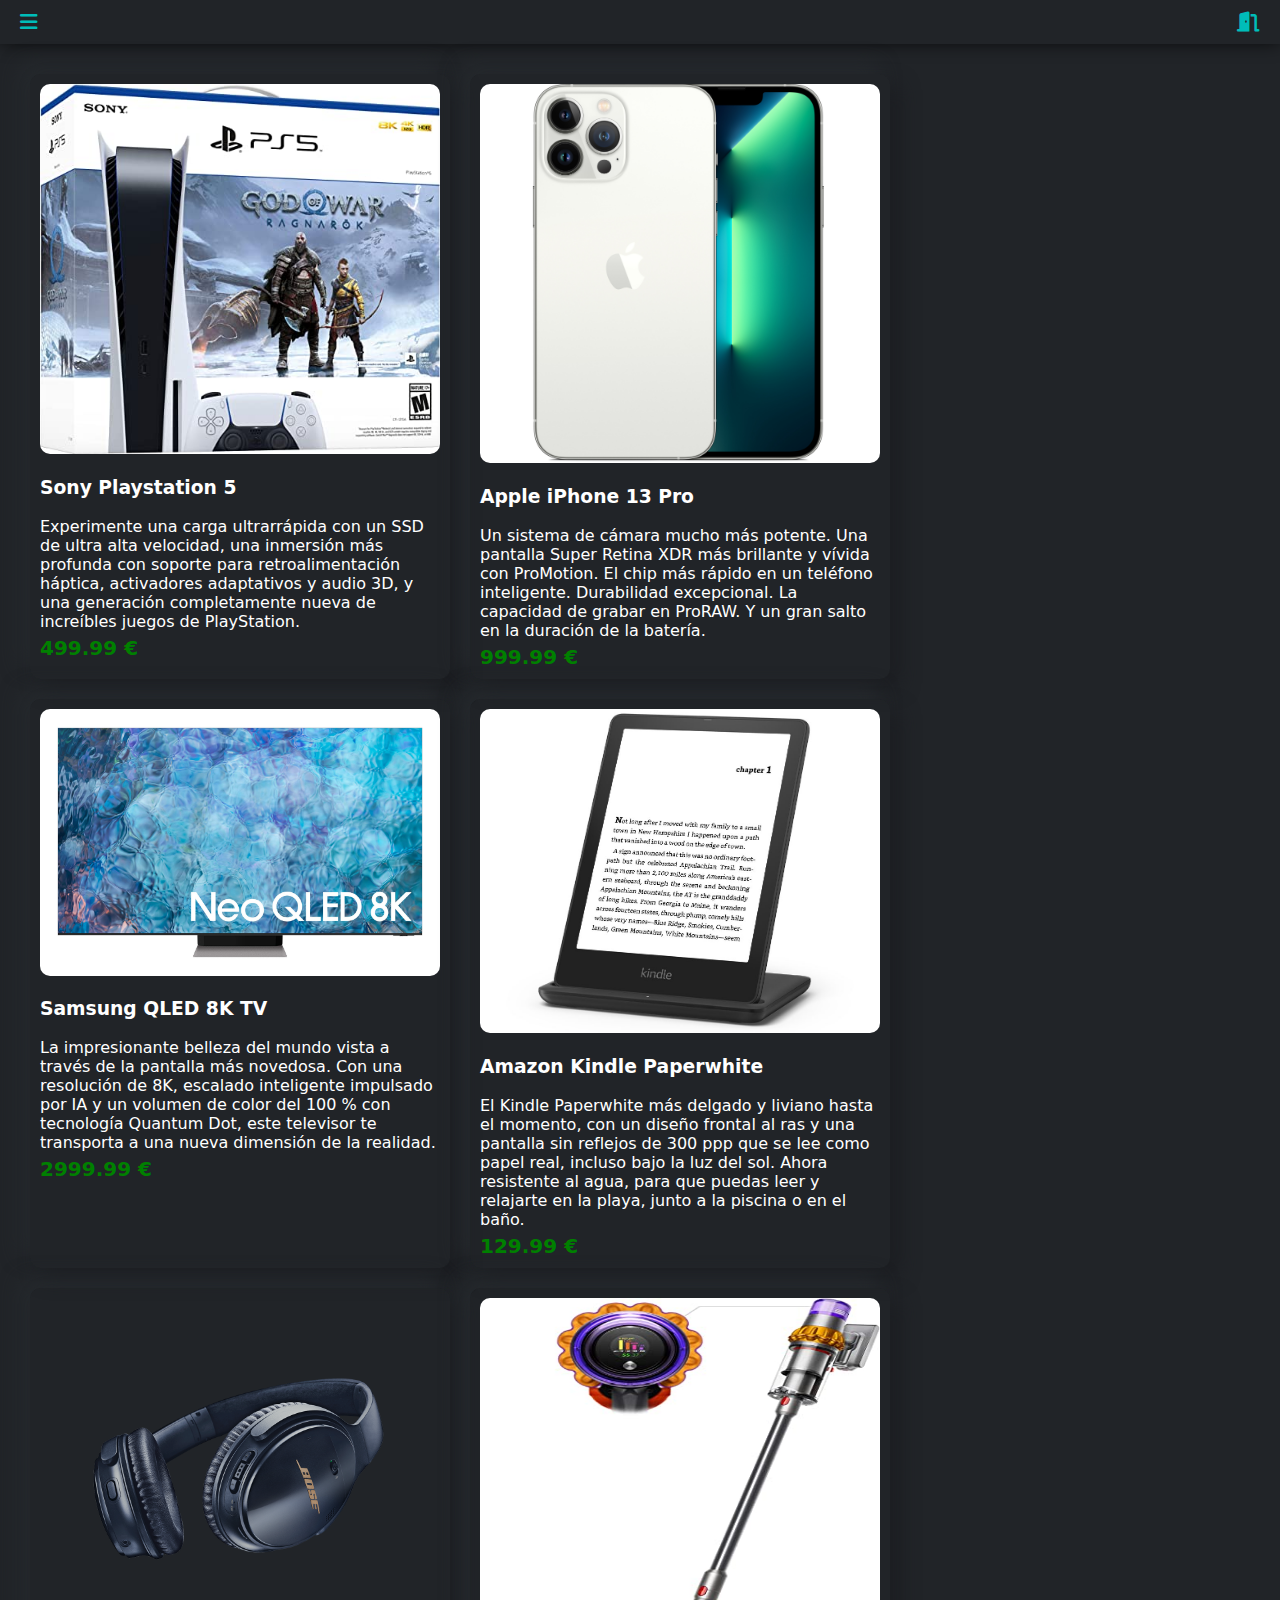
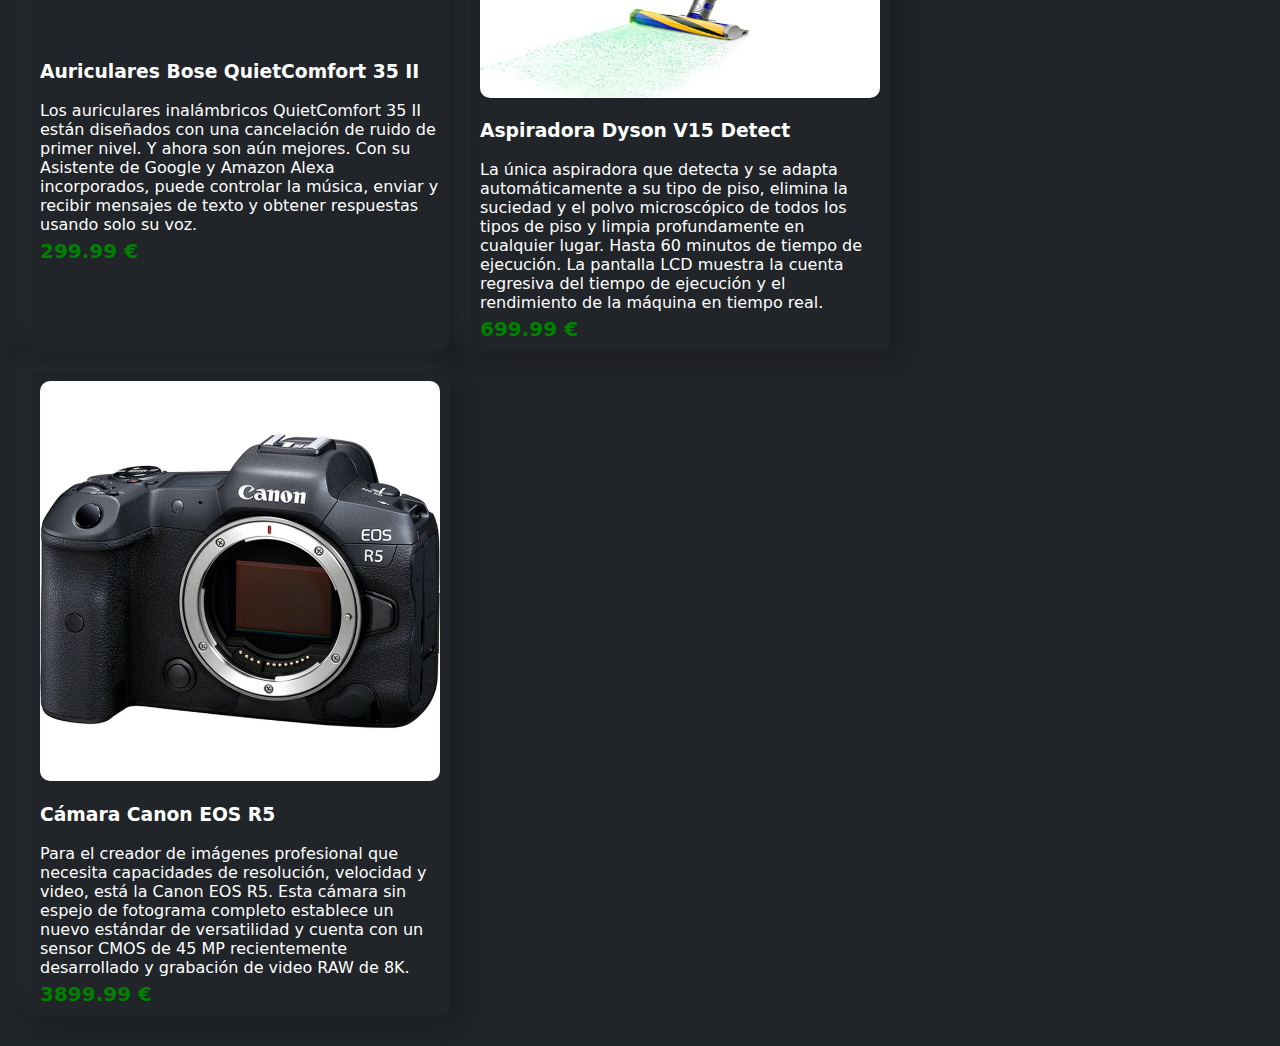
==== pages/index.html @ ea0fcfad "Initial commit" ====
<!DOCTYPE html>
<html lang="es">
    <head>
        <meta charset="UTF-8">
        <meta http-equiv="X-UA-Compatible" content="IE=edge">
        <meta name="viewport" content="width=device-width, initial-scale=1.0">
        <title>Tienda · Home</title>
        <script src="../src/js/products.js"></script>
        <script src="../src/js/app.js"></script>
        <link rel="stylesheet" href="https://cdnjs.cloudflare.com/ajax/libs/font-awesome/6.4.0/css/all.min.css">
        <link rel="stylesheet" href="../src/css/style.css">
    </head>
    <body>
        <div class="header">
            <i class="fa-solid fa-bars"></i>
            <a href="login.html">
                <i class="fa-solid fa-door-open"></i>
            </a>
        </div>
        <div class="products" id="products"></div>
        <script>
            LoadProducts();
        </script>
    </body>
</html>
---- src/css/style.css ----
html, body {
    margin: 0;
    padding: 0;
    font-family: system-ui, -apple-system, BlinkMacSystemFont, 'Segoe UI', Roboto, Oxygen, Ubuntu, Cantarell, 'Open Sans', 'Helvetica Neue', sans-serif;
    background-color: #212428;
}


/* LOGIN */
.login-container {
    position: absolute;
    display: flex;
    justify-content: center;
    align-items: center;
    width: 100%;
    height: 100%;
    color: white;
}

.login-form {
    display: flex;
    flex-direction: column;
    background-color: #212428;
    padding: 15px;
    border-radius: 10px;
    box-shadow: 10px 10px 19px #1c1e22,-10px -10px 19px #262a2e;
    text-align: center;
    width: 300px;
}

.login-form input, .login-form button {
    margin: 10px 0px;
    padding: 10px;
    border: 1px solid #0e0f11;
    border-radius: 5px;
    outline: none;
    color: white;
    background-color: #212428;
}

.login-form button {
    background-color: #00bdb9;
    color: white;
    border: none;
    cursor: pointer;
    font-weight: bold;
}

#lg-error {
    display: none;
    background-color: rgb(255 0 0 / 20%);
    border: 1px solid red;
    padding: 5px;
    border-radius: 5px;
}

/* HEADER */
.header {
    display: flex;
    justify-content: space-between;
    align-items: center;
    padding: 10px 20px;
    color: #00bdb9;
    box-shadow: 0px -4px 20px 0px black;
    font-size: 20px;
}

.header a {
    text-decoration: none;
    color: #00bdb9;
}

/* PRODUCTS */
.products {
    display: flex;
    flex-wrap: wrap;
    padding: 20px;
    max-width: 75vw;
}

.product {
    border-radius: 10px;
    padding: 10px;
    box-shadow: 10px 10px 19px #1c1e22,-10px -10px 19px #262a2e;
    margin: 10px;
    width: 400px;
    color: white;
}

.product img {
    width: 100%;
    max-height: 400px;
    border-radius: 10px;
}

.product .price {
    font-size: 20px;
    font-weight: bold;
    color: green;
    margin-top: 5px;
}
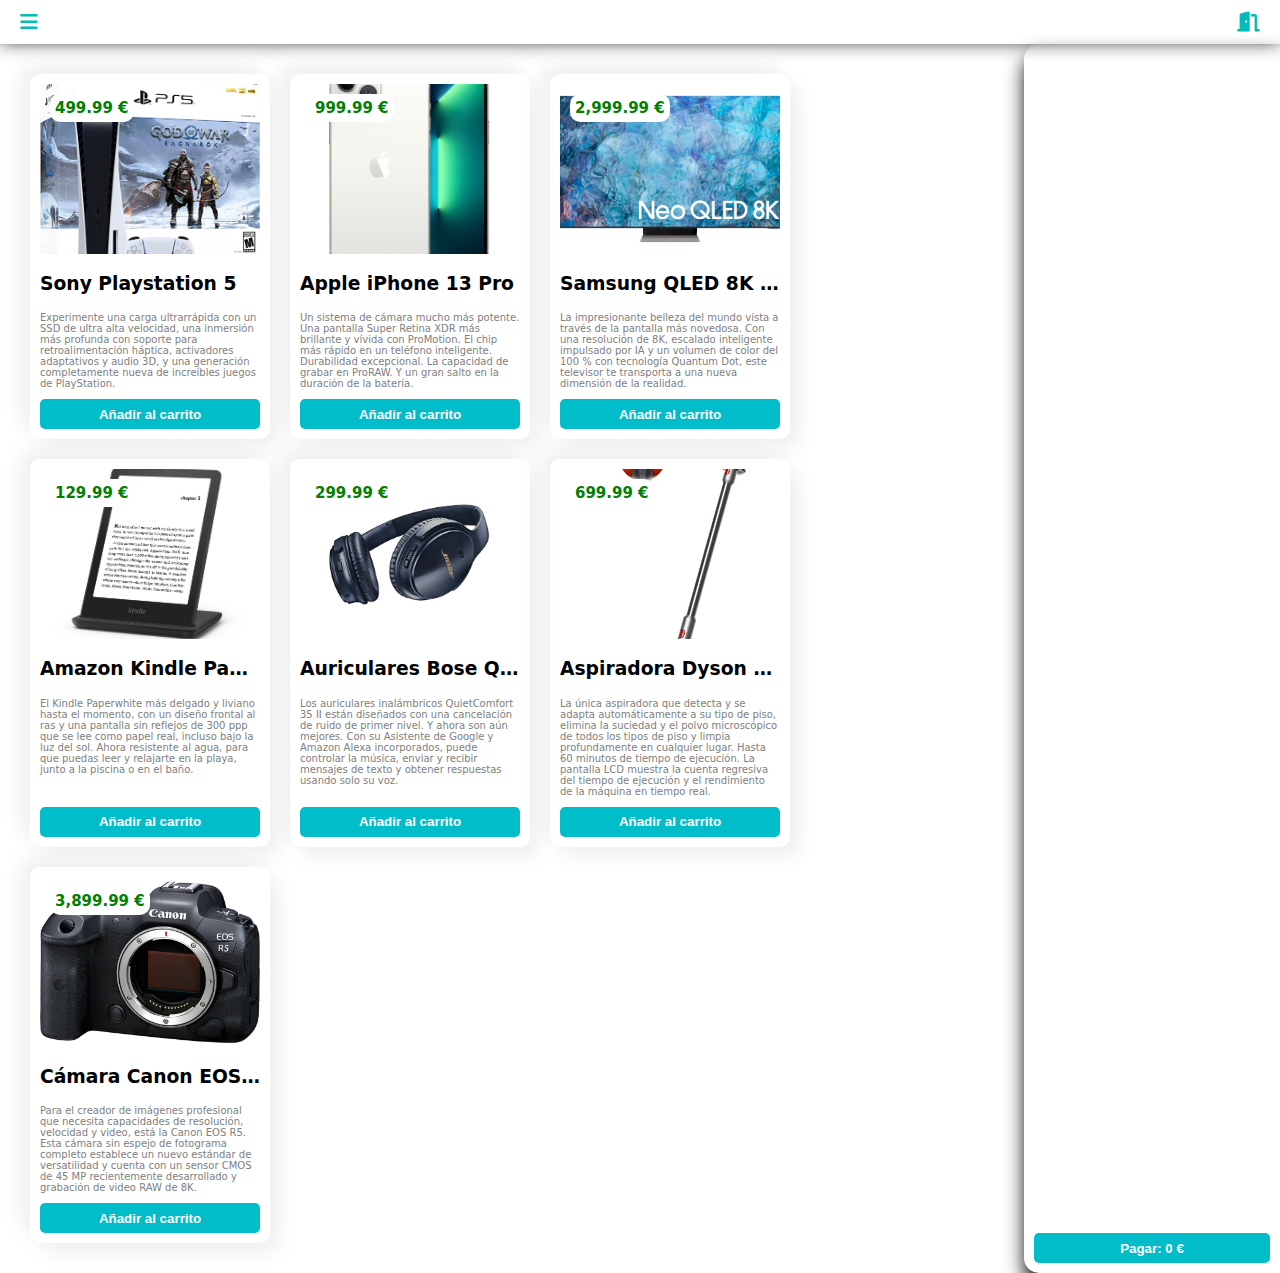
==== commit c730ae83: "feature: Cart" ====
--- a/pages/index.html
+++ b/pages/index.html
@@ -17,7 +17,12 @@
                 <i class="fa-solid fa-door-open"></i>
             </a>
         </div>
-        <div class="products" id="products"></div>
+        <div class="home-container">
+            <div class="products" id="products"></div>
+            <div class="cart" id="cart">
+                <button class="cart_total" id="cart_total">Pagar: 0 €</button>
+            </div>
+        </div>
         <script>
             LoadProducts();
         </script>
--- a/src/css/style.css
+++ b/src/css/style.css
@@ -2,7 +2,7 @@
     margin: 0;
     padding: 0;
     font-family: system-ui, -apple-system, BlinkMacSystemFont, 'Segoe UI', Roboto, Oxygen, Ubuntu, Cantarell, 'Open Sans', 'Helvetica Neue', sans-serif;
-    background-color: #212428;
+    background-color: white;
 }
 
 
@@ -14,13 +14,12 @@
     align-items: center;
     width: 100%;
     height: 100%;
-    color: white;
 }
 
 .login-form {
     display: flex;
     flex-direction: column;
-    background-color: #212428;
+    background-color: white;
     padding: 15px;
     border-radius: 10px;
     box-shadow: 10px 10px 19px #1c1e22,-10px -10px 19px #262a2e;
@@ -34,13 +33,11 @@
     border: 1px solid #0e0f11;
     border-radius: 5px;
     outline: none;
-    color: white;
-    background-color: #212428;
+    background-color: white;
 }
 
 .login-form button {
     background-color: #00bdb9;
-    color: white;
     border: none;
     cursor: pointer;
     font-weight: bold;
@@ -52,6 +49,11 @@
     border: 1px solid red;
     padding: 5px;
     border-radius: 5px;
+}
+
+/* HOME */
+.home-container {
+    display: flex;
 }
 
 /* HEADER */
@@ -75,27 +77,164 @@
     display: flex;
     flex-wrap: wrap;
     padding: 20px;
-    max-width: 75vw;
 }
 
 .product {
-    border-radius: 10px;
-    padding: 10px;
-    box-shadow: 10px 10px 19px #1c1e22,-10px -10px 19px #262a2e;
+    display: flex;
+    flex-direction: column;
+    border-radius: 10px;
+    padding: 10px;
+    box-shadow: 10px 10px 19px rgb(240, 240, 240),-10px -10px 19px rgb(240, 240, 240);
     margin: 10px;
-    width: 400px;
-    color: white;
-}
-
-.product img {
-    width: 100%;
-    max-height: 400px;
-    border-radius: 10px;
+    width: 220px;
+}
+
+.product h3 {
+    white-space: nowrap;
+    overflow: hidden;
+    text-overflow: ellipsis;
+}
+
+.product:hover {
+    cursor: pointer;
+}
+
+.product .product-img {
+    height: 150px;
+    border-radius: 5px;
+    background-size: cover;
+    background-position-x: center;
+    background-position-y: center;
+    padding: 10px;
+}
+
+.product .product-img:hover {
+    transform: scale(1.05);
+    transition: 0.5s linear all;
+}
+
+.product .description {
+    font-size: 10px;
+    color: gray;
+    margin-bottom: 10px;
 }
 
 .product .price {
-    font-size: 20px;
+    font-size: 15px;
     font-weight: bold;
     color: green;
-    margin-top: 5px;
+    background-color: white;
+    width: fit-content;
+    padding: 5px;
+    border-radius: 10px;
+}
+
+.product-add {
+    margin-top: auto;
+    background-color: #00bdc9;
+    border: none;
+    border-radius: 5px;
+    height: 30px;
+    color: white;
+    font-weight: 700;
+}
+
+.product-add:hover {
+    cursor: pointer;
+}
+
+.product-add:disabled {
+    background-color: gray;
+    cursor: not-allowed;
+}
+
+.product-add:focus {
+    outline: none;
+}
+
+
+/* CART */
+.cart {
+    display: flex;
+    flex-direction: column;
+    border-top-left-radius: 15px;
+    border-bottom-left-radius: 15px;
+    box-shadow: 1px 12px 20px 0px black;
+    min-width: 20vw;
+}
+
+.item {
+    display: flex;
+    height: 70px;
+    padding: 10px;
+    border-bottom: 1px solid gray;
+}
+
+.item:last-child {
+    border-bottom: none;
+}
+
+.item .item-image {
+    height: 70px;
+    background-size: cover;
+    background-position-x: center;
+    background-position-y: center;
+    border-radius: 10px;
+    aspect-ratio: 1;
+}
+
+.item .item-image:hover {
+    transform: scale(1.05);
+    transition: 0.5s linear all;
+}
+
+.item .item-label {
+    margin-left: 10px;
+    max-width: 60%;
+}
+
+.item .item-label .item-name {
+    font-weight: bold;
+    white-space: nowrap;
+    overflow: hidden;
+    text-overflow: ellipsis;
+}
+
+.item .item-label .item-info {
+    color: gray;
+    font-size: 12px;
+}
+
+.item .delete {
+    color: red;
+}
+
+.item .delete:hover {
+    cursor: pointer;
+}
+
+.cart_total {
+    margin: 10px;
+    background-color: #00bdc9;
+    border: none;
+    border-radius: 5px;
+    height: 30px;
+    color: white;
+    font-weight: 700;
+    margin-top: auto !important;
+}
+
+.cart_total:hover {
+    cursor: pointer;
+}
+
+/* Media Queries */
+@media (max-width: 850px) {
+    .product {
+        width: 100%;
+    }
+
+    .cart {
+        display: none;
+    }
 }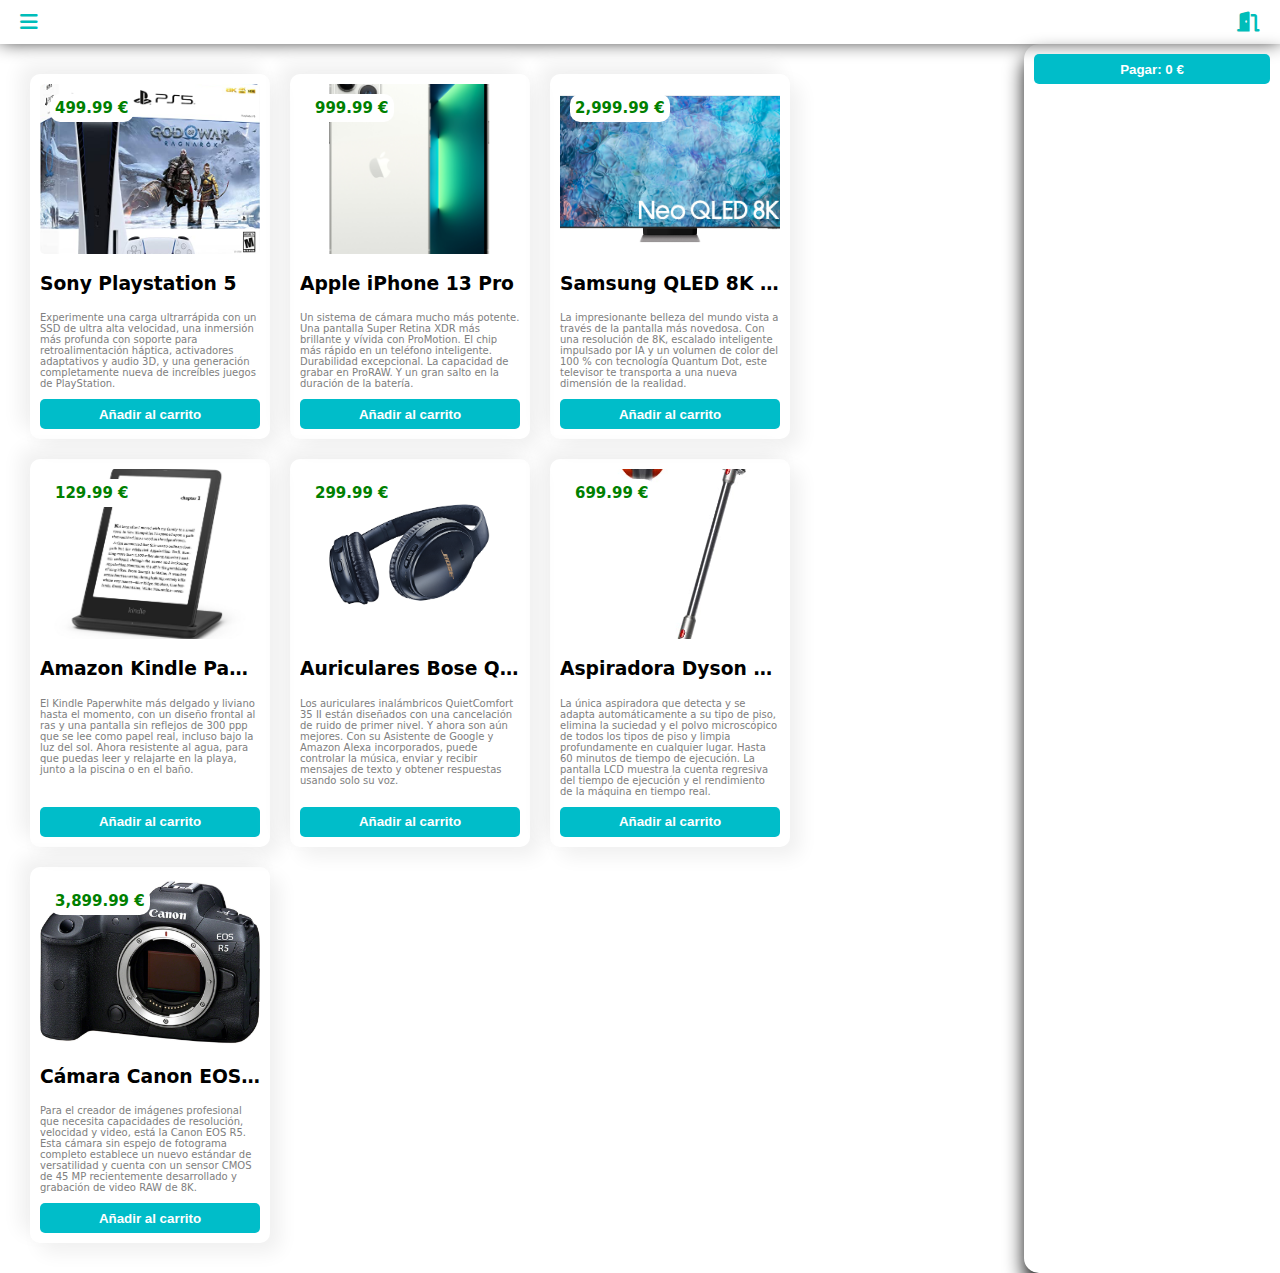
==== commit 6db1fa7a: "fix: Cart modify page height" ====
--- a/pages/index.html
+++ b/pages/index.html
@@ -19,7 +19,10 @@
         </div>
         <div class="home-container">
             <div class="products" id="products"></div>
-            <div class="cart" id="cart">
+            <div class="cart">
+                <div id="cart">
+                    
+                </div>
                 <button class="cart_total" id="cart_total">Pagar: 0 €</button>
             </div>
         </div>
--- a/src/css/style.css
+++ b/src/css/style.css
@@ -77,6 +77,7 @@
     display: flex;
     flex-wrap: wrap;
     padding: 20px;
+    height: 100%;
 }
 
 .product {
@@ -221,7 +222,6 @@
     height: 30px;
     color: white;
     font-weight: 700;
-    margin-top: auto !important;
 }
 
 .cart_total:hover {
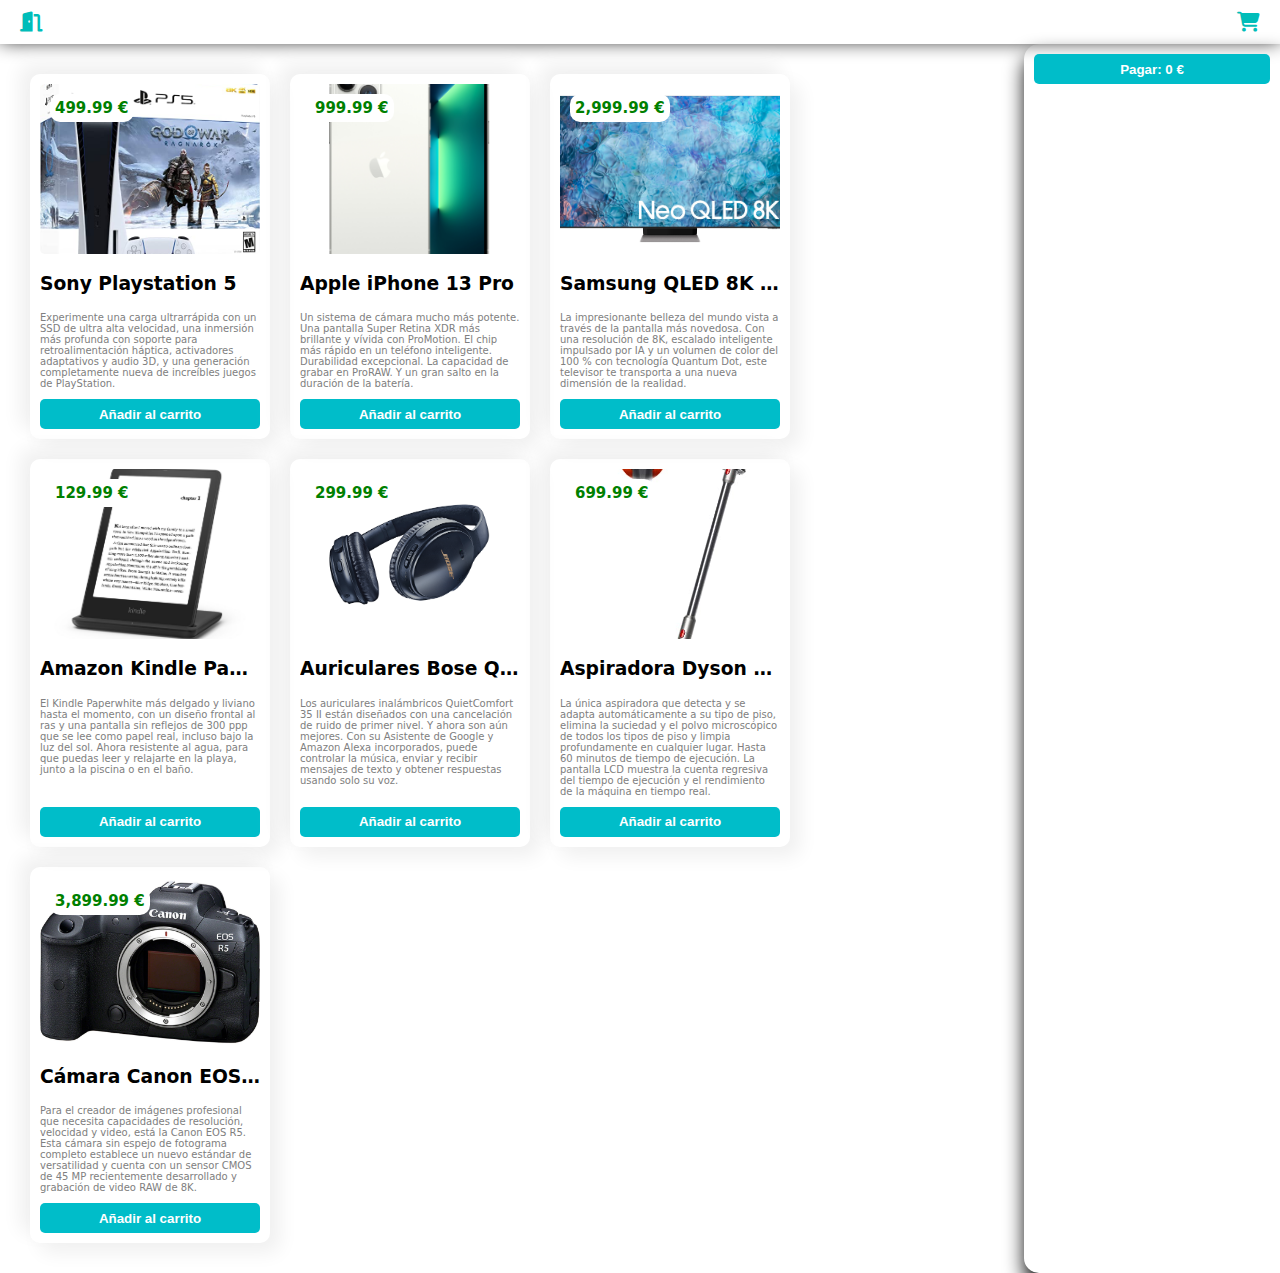
==== commit 46cba166: "." ====
--- a/pages/index.html
+++ b/pages/index.html
@@ -12,9 +12,11 @@
     </head>
     <body>
         <div class="header">
-            <i class="fa-solid fa-bars"></i>
             <a href="login.html">
                 <i class="fa-solid fa-door-open"></i>
+            </a>
+            <a onclick="toggleCart()">
+                <i class="fa-solid fa-cart-shopping"></i>
             </a>
         </div>
         <div class="home-container">
--- a/src/css/style.css
+++ b/src/css/style.css
@@ -70,6 +70,7 @@
 .header a {
     text-decoration: none;
     color: #00bdb9;
+    cursor: pointer;
 }
 
 /* PRODUCTS */
@@ -235,6 +236,10 @@
     }
 
     .cart {
-        display: none;
+        position: absolute;
+        right: 0;
+        height: 100vh;
+        background: white;
+        width: 75vw;
     }
 }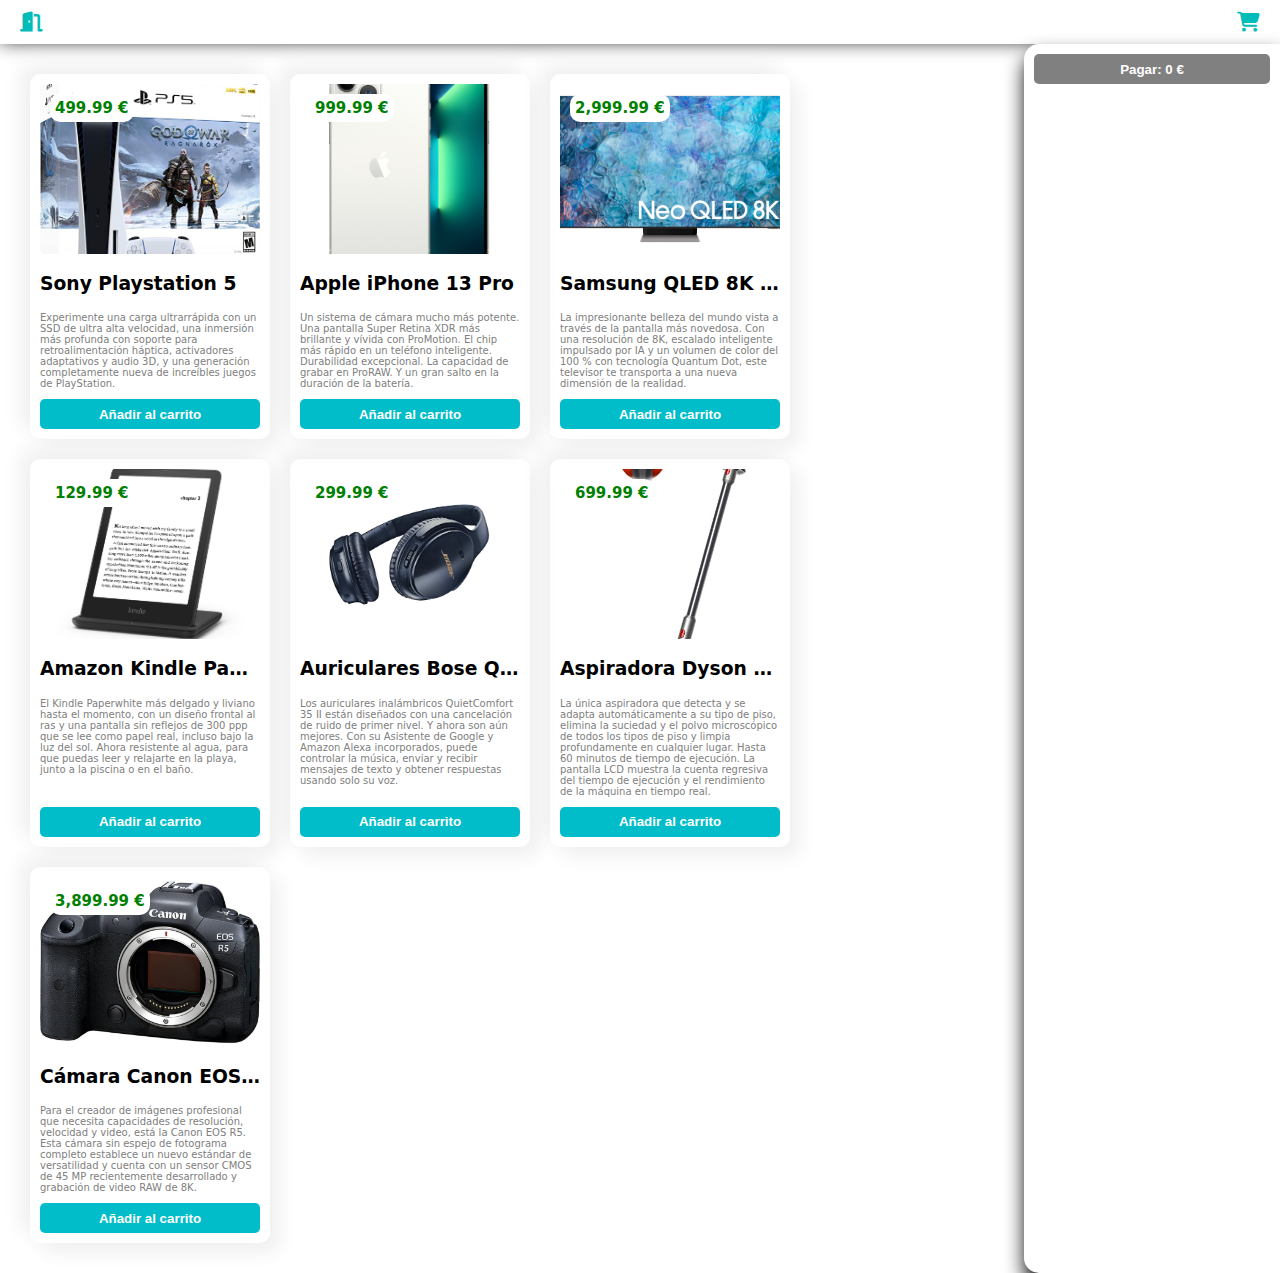
==== commit 42516310: "." ====
--- a/pages/index.html
+++ b/pages/index.html
@@ -25,7 +25,70 @@
                 <div id="cart">
                     
                 </div>
-                <button class="cart_total" id="cart_total">Pagar: 0 €</button>
+                <button title="Pagar" class="cart_total" id="cart_total" onclick="openCheckout()" disabled>Pagar: 0 €</button>
+            </div>
+        </div>
+        <div class="checkout" id="checkout">
+            <div class="checkout-modal">
+                <div class="checkout-modal-header">
+                    <h2 id="checkout_total">Pagar</h2>
+                    <i class="fa-solid fa-xmark" onclick="closeCheckout()"></i>
+                </div>
+                <div class="checkout-modal-body">
+                    <div class="checkout-modal-body-form">
+                        <div class="checkout-modal-body-form-input">
+                            <label for="email">Email</label>
+                            <input type="email" name="email" id="email">
+                        </div>
+                        <div class="checkout-modal-body-form-input">
+                            <label for="phone">Teléfono</label>
+                            <input type="number" name="phone" id="phone">
+                        </div>
+                        <div class="checkout-modal-body-form-input">
+                            <label for="country">País</label>
+                            <input type="text" name="country" id="country">
+                        </div>
+                        <div class="checkout-modal-body-form-input">
+                            <label for="city">Ciudad</label>
+                            <input type="text" name="city" id="city">
+                        </div>
+                        <div class="checkout-modal-body-form-input">
+                            <label for="postal_code">Código Postal</label>
+                            <input type="number" name="postal_code" id="postal_code">
+                        </div>
+                        <div class="checkout-modal-body-form-input">
+                            <label for="address">Dirección</label>
+                            <input type="text" name="address" id="address">
+                        </div>
+                    </div>
+
+                    <div class="checkout-modal-body-form">
+                        <div class="checkout-modal-body-form-input">
+                            <label for="name">Nombre</label>
+                            <input type="text" name="name" id="name">
+                        </div>
+                        <div class="checkout-modal-body-form-input">
+                            <label for="surname">Apellidos</label>
+                            <input type="text" name="surname" id="surname">
+                        </div>
+                        <div class="checkout-modal-body-form-input">
+                            <label for="card_number">Número de tarjeta</label>
+                            <input type="number" name="card_number" id="card_number">
+                        </div>
+                        <div class="checkout-modal-body-form-input">
+                            <label for="card_cvv">CVV</label>
+                            <input type="number" name="card_cvv" id="card_cvv">
+                        </div>
+                        <div class="checkout-modal-body-form-input">
+                            <label for="card_expiration">Fecha de expiración</label>
+                            <input type="text" name="card_expiration" id="card_expiration" placeholder="mm/aaaa">
+                        </div>
+                        <div class="checkout-modal-body-form-input">
+                            <button title="Confirmar pago" class="checkout_confirm" onclick="pay()">Confirmar pago</button>
+                            <span id="checkout_result">Error</span>
+                        </div>
+                    </div>
+                </div>
             </div>
         </div>
         <script>
--- a/src/css/style.css
+++ b/src/css/style.css
@@ -163,6 +163,7 @@
     border-bottom-left-radius: 15px;
     box-shadow: 1px 12px 20px 0px black;
     min-width: 20vw;
+    background: white;
 }
 
 .item {
@@ -227,6 +228,104 @@
 
 .cart_total:hover {
     cursor: pointer;
+}
+
+.cart_total:disabled {
+    background-color: gray;
+    cursor: not-allowed;
+}
+
+/* CHECKOUT */
+.checkout {
+    display: none;
+    position: fixed;
+    top : 0;
+    width: 100%;
+    height: 100%;
+    background-color: rgb(0 0 0 / 50%);
+}
+
+.checkout-modal {
+    position: absolute;
+    top: 50%;
+    left: 50%;
+    transform: translate(-50%, -50%);
+    background-color: white;
+    padding: 20px;
+    border-radius: 10px;
+    box-shadow: 10px 10px 19px #1c1e22,-10px -10px 19px #262a2e;
+    min-width: 300px;
+}
+
+.checkout-modal-header {
+    display: flex;
+    justify-content: space-between;
+    align-items: center;
+    margin-bottom: 10px;
+}
+
+.checkout-modal-header i {
+    color: red;
+    cursor: pointer;
+}
+
+.checkout-modal-body {
+    display: flex;
+    flex-direction: row;
+}
+
+.checkout-modal-body-form {
+    display: flex;
+    flex-direction: column;
+    margin-bottom: 10px;
+    border-left: 1px solid #515151;
+    padding: 15px;
+}
+
+.checkout-modal-body-form:first-child {
+    border-left: none;
+}
+
+.checkout-modal-body-form-input {
+    border: none;
+    border-bottom: 1px solid gray;
+    padding: 5px;
+    margin-bottom: 5px;
+}
+
+.checkout-modal-body-form-input:last-child {
+    border-bottom: none;
+}
+
+.checkout-modal-body-form-input input {
+    border: none;
+    outline: none;
+}
+
+.checkout-modal-body-form-input label {
+    font-size: 12px;
+    color: gray;
+}
+
+.checkout_confirm {
+    background-color: #00bdc9;
+    border: none;
+    border-radius: 5px;
+    margin-top: -10px;
+    height: 30px;
+    color: white;
+    font-weight: 700;
+    width: 100%;
+}
+
+.checkout_confirm:hover {
+    cursor: pointer;
+}
+
+#checkout_result {
+    display: none;
+    font-size: 12px;
+    margin-top: 5px;
 }
 
 /* Media Queries */
@@ -242,4 +341,14 @@
         background: white;
         width: 75vw;
     }
+}
+
+@media (max-width: 530px) {
+    .checkout-modal-body {
+        flex-direction: column;
+    }
+
+    .checkout-modal-body-form {
+        border-left: none;
+    }
 }